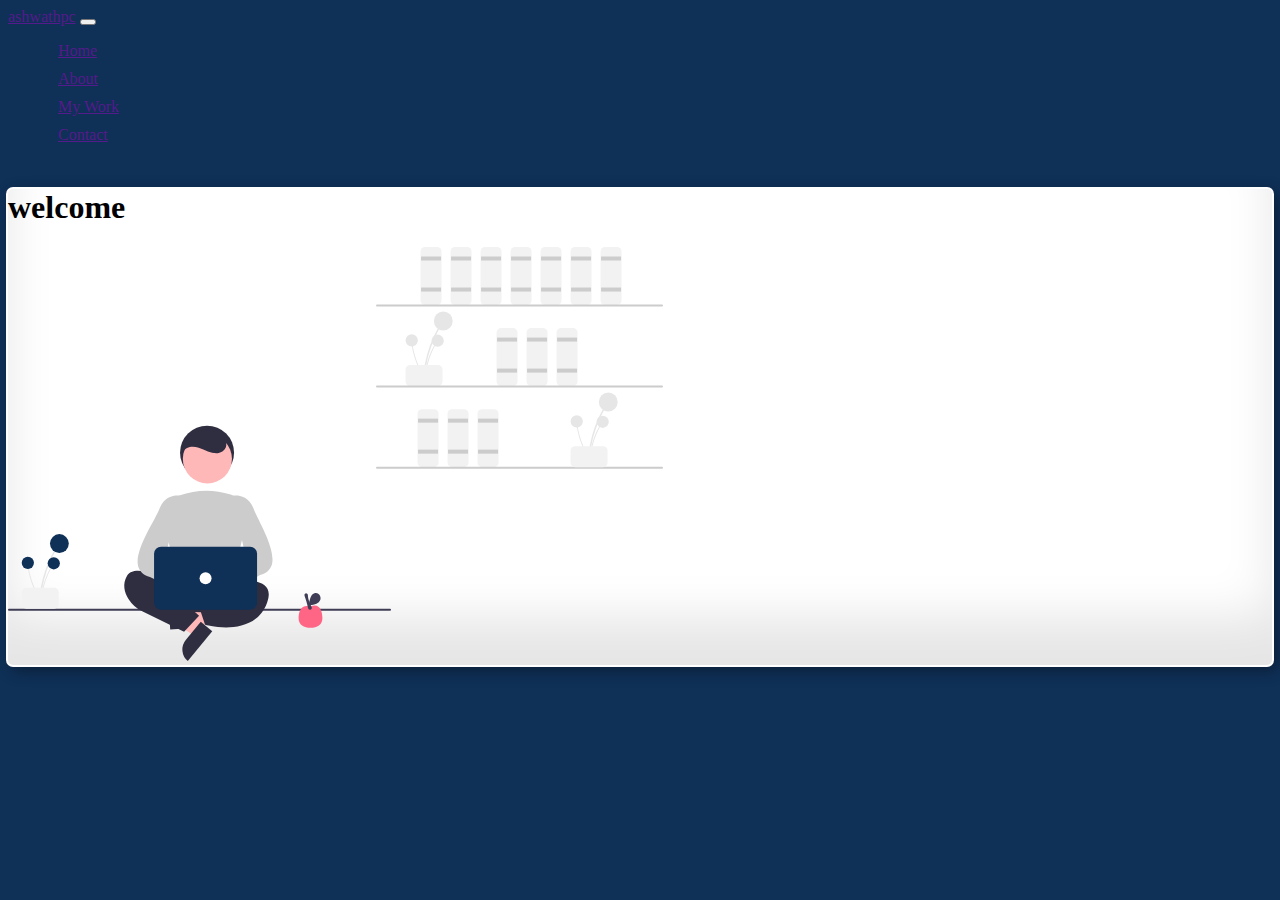
==== index.html @ 1b9793b8 "Add files via upload" ====
<!DOCTYPE html>
<html lang="en" dir="ltr">
</html>

<head>
  <meta charset="utf-8">
  <title>ashwathpc</title>

  <!-- Bootstrap -->

  <link rel="stylesheet" href="https://cdn.jsdelivr.net/npm/bootstrap@4.5.3/dist/css/bootstrap.min.css" integrity="sha384-TX8t27EcRE3e/ihU7zmQxVncDAy5uIKz4rEkgIXeMed4M0jlfIDPvg6uqKI2xXr2" crossorigin="anonymous">

  <!-- Custom CSS -->

  <link rel="stylesheet" href="css/style.css">

  <!-- Bootstrap Scripts -->

  <script src="https://cdn.jsdelivr.net/npm/bootstrap@5.0.0-beta1/dist/js/bootstrap.bundle.min.js" integrity="sha384-ygbV9kiqUc6oa4msXn9868pTtWMgiQaeYH7/t7LECLbyPA2x65Kgf80OJFdroafW" crossorigin="anonymous"></script>

</head>
<body>

  <!-- navigation Bar -->
  <section id="navBar">
    <div class="container">
      <nav class="navbar navbar-expand-lg navbar-dark">
        <a class="navbar-brand" href="">ashwathpc</a>
        <button class="navbar-toggler" type="button" data-toggle="collapse" data-target="#navbarSupportedContent" aria-controls="navbarSupportedContent" aria-expanded="false" aria-label="Toggle navigation">
          <span class="navbar-toggler-icon"></span>
        </button>
        <div class="collapse navbar-collapse" id="navbarSupportedContent">
          <ul class="navbar-nav ml-auto">
            <li class="nav-item">
              <a class="nav-link" href="">Home</a>
            </li>
            <li class="nav-item">
              <a class="nav-link" href="">About</a>
            </li>
            <li class="nav-item">
              <a class="nav-link" href="">My Work</a>
            </li>
            <li class="nav-item">
              <a class="nav-link" href="">Contact</a>
            </li>
          </ul>
        </div>
      </nav>
    </div>
  </section>

  <!-- Intro Page -->
  <section id="introRoom">
    <div class="myDiv introRoom container">
      <h1>welcome</h1>
      <img class="title-img" src="images/Title.svg" alt="title-img">
    </div>
  </section>

</body>

</html>
---- css/style.css ----
body{
  background-color: #0f3057;
}

.myDiv{
  background-color: white;
  border-radius: 5px;
  box-shadow:
       inset 0 -3em 3em rgba(0,0,0,0.1),
             0 0  0 2px rgb(255,255,255),
             0.3em 0.3em 1em rgba(0,0,0,0.4);
  animation: floatWidget 2s ease-in-out infinite alternate;
}

/* navbar */

#navBar li{
  margin: 10px;
  list-style: none;
  color: white;
}


/* Intro Room */

.introRoom{
  margin-top: 5vh;
}

.title-img{
  animation: floatWidget 2.5s ease-in-out infinite alternate;
}

@keyframes floatWidget{
  from{
    transform: translateY(0);
  }
  to{
    transform: translateY(10px);
  }
}
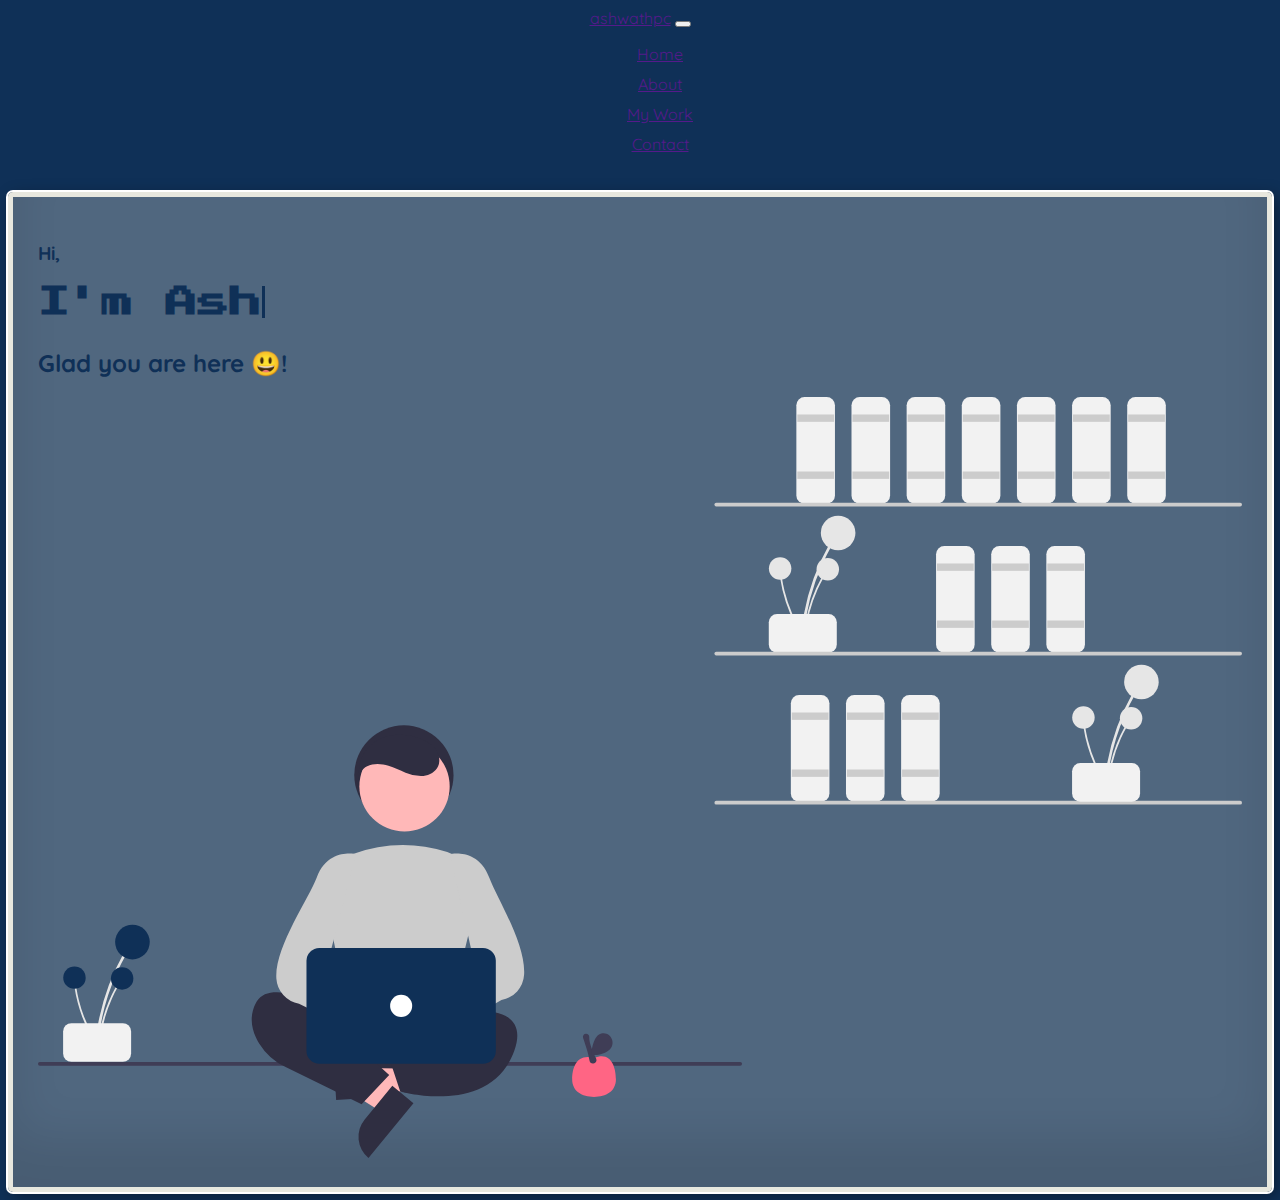
==== commit d91a3167: "Add files via upload" ====
--- a/index.html
+++ b/index.html
@@ -14,9 +14,16 @@
 
   <link rel="stylesheet" href="css/style.css">
 
+  <!-- Google Fonts -->
+
+  <link rel="preconnect" href="https://fonts.gstatic.com">
+  <link href="https://fonts.googleapis.com/css2?family=Press+Start+2P&family=Quicksand:wght@300;400;500;600;700&display=swap" rel="stylesheet">
+
   <!-- Bootstrap Scripts -->
 
-  <script src="https://cdn.jsdelivr.net/npm/bootstrap@5.0.0-beta1/dist/js/bootstrap.bundle.min.js" integrity="sha384-ygbV9kiqUc6oa4msXn9868pTtWMgiQaeYH7/t7LECLbyPA2x65Kgf80OJFdroafW" crossorigin="anonymous"></script>
+  <script src="https://code.jquery.com/jquery-3.5.1.slim.min.js" integrity="sha384-DfXdz2htPH0lsSSs5nCTpuj/zy4C+OGpamoFVy38MVBnE+IbbVYUew+OrCXaRkfj" crossorigin="anonymous"></script>
+  <script src="https://cdn.jsdelivr.net/npm/popper.js@1.16.1/dist/umd/popper.min.js" integrity="sha384-9/reFTGAW83EW2RDu2S0VKaIzap3H66lZH81PoYlFhbGU+6BZp6G7niu735Sk7lN" crossorigin="anonymous"></script>
+  <script src="https://cdn.jsdelivr.net/npm/bootstrap@4.5.3/dist/js/bootstrap.min.js" integrity="sha384-w1Q4orYjBQndcko6MimVbzY0tgp4pWB4lZ7lr30WKz0vr/aWKhXdBNmNb5D92v7s" crossorigin="anonymous"></script>
 
 </head>
 <body>
@@ -52,11 +59,23 @@
   <!-- Intro Page -->
   <section id="introRoom">
     <div class="myDiv introRoom container">
-      <h1>welcome</h1>
-      <img class="title-img" src="images/Title.svg" alt="title-img">
+      <div class="row title-name">
+        <div class="col-md-6">
+          <h3>Hi,</h3>
+          <h1>
+            <span class="Name-font">I'm 
+              <span class="txt-type" data-wait="3000" data-words='["Ashwath P C","a Designer","a Developer","a Tester"]'></span>            
+            </span>
+          </h1>
+          <h2><span class="Title-font"></span>Glad you are here 😃!</h2>
+        </div>
+        <div class="col-lg-6">
+          <img class="title-img" src="images/Title.svg" alt="title-img">
+        </div>        
+      </div>
     </div>
   </section>
-
+<script src="JS/main.js"></script>
 </body>
 
 </html>
--- a/css/style.css
+++ b/css/style.css
@@ -1,10 +1,16 @@
 body{
   background-color: #0f3057;
+  font-family: 'Quicksand', sans-serif;
+  /* color: #00587a; */
+  color: #0f3057;
+  text-align: center;
 }
 
 .myDiv{
-  background-color: white;
+  background-color: rgba(231, 231, 222, 0.3);
+  
   border-radius: 5px;
+  border: #e7e7de 5px solid;
   box-shadow:
        inset 0 -3em 3em rgba(0,0,0,0.1),
              0 0  0 2px rgb(255,255,255),
@@ -17,18 +23,32 @@
 #navBar li{
   margin: 10px;
   list-style: none;
-  color: white;
+  color: #e7e7de;
 }
 
 
 /* Intro Room */
 
 .introRoom{
-  margin-top: 5vh;
+  margin-top: 3%;
+  
 }
 
 .title-img{
   animation: floatWidget 2.5s ease-in-out infinite alternate;
+}
+
+.Name-font{
+  font-family: 'Press Start 2P', cursive;
+}
+
+.title-name{
+  text-align: left;
+  padding: 2%;
+}
+
+.title-img{
+  width: 100%;
 }
 
 @keyframes floatWidget{
@@ -38,4 +58,12 @@
   to{
     transform: translateY(10px);
   }
-}+}
+
+/* cursor */
+
+.txt-type > .txt{
+  border-right: 0.2rem solid #0f3057;
+}
+
+@media(maxw)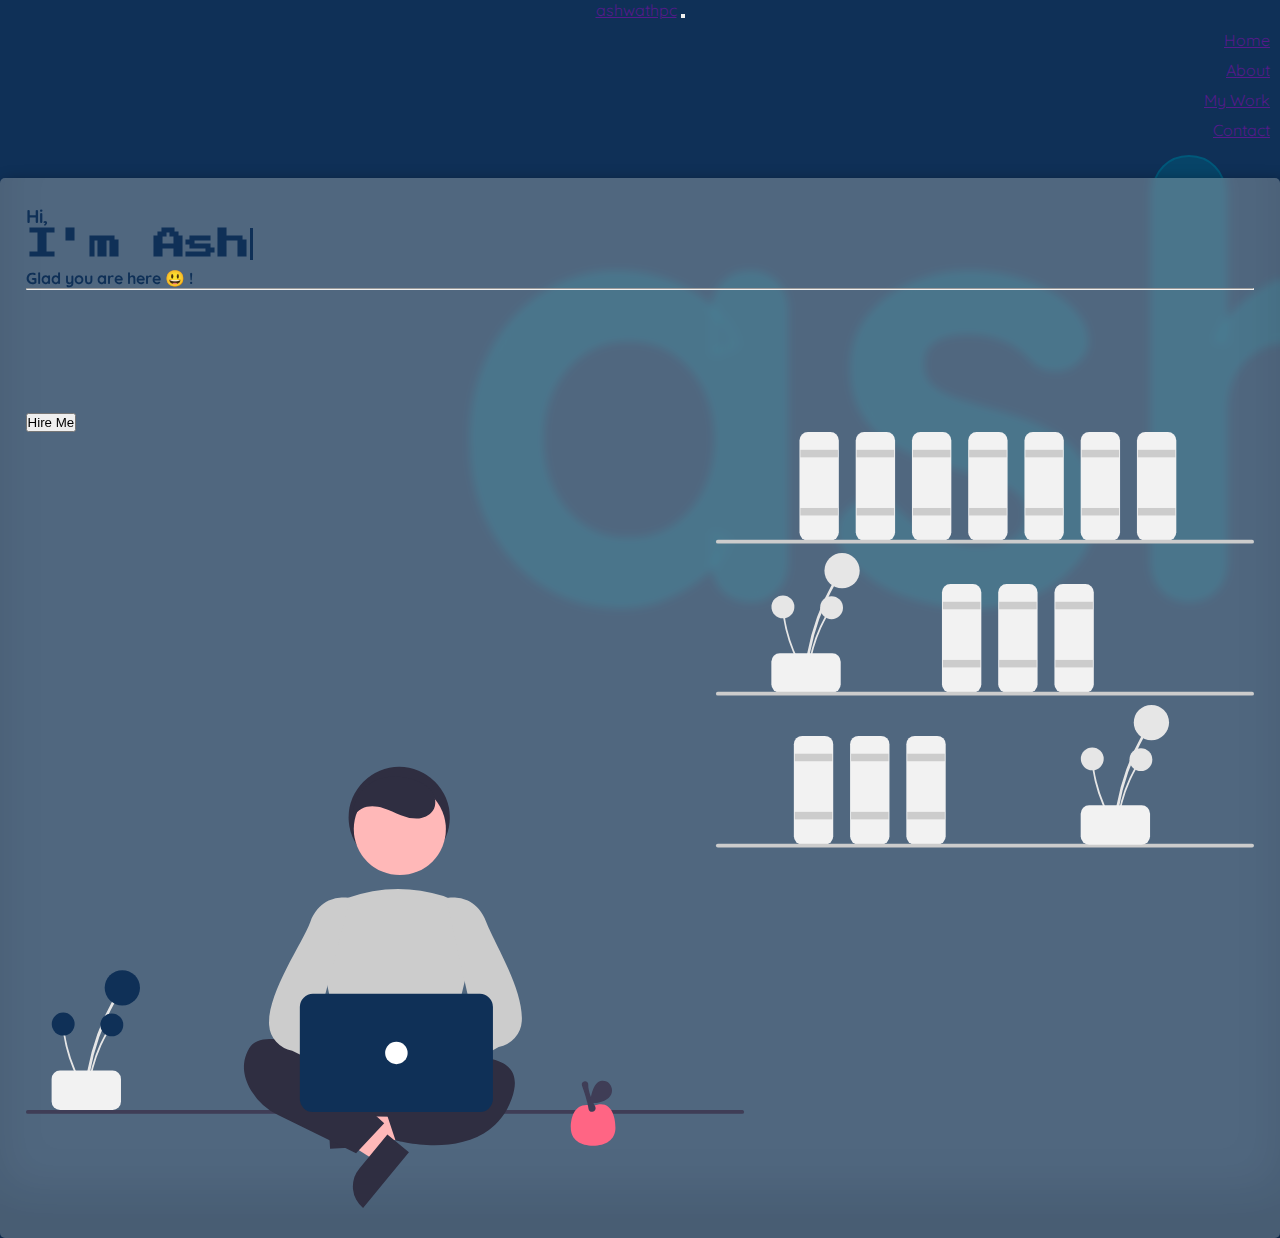
==== commit 4c684aa1: "Add files via upload" ====
--- a/index.html
+++ b/index.html
@@ -27,6 +27,12 @@
 
 </head>
 <body>
+
+  <!-- background text -->
+
+  <div class="bck-txt">
+    <p>ashwathpc</p>
+  </div>
 
   <!-- navigation Bar -->
   <section id="navBar">
@@ -60,14 +66,17 @@
   <section id="introRoom">
     <div class="myDiv introRoom container">
       <div class="row title-name">
-        <div class="col-md-6">
+        <div class="col-md-6 tiltCard">
           <h3>Hi,</h3>
           <h1>
             <span class="Name-font">I'm 
               <span class="txt-type" data-wait="3000" data-words='["Ashwath P C","a Designer","a Developer","a Tester"]'></span>            
             </span>
           </h1>
-          <h2><span class="Title-font"></span>Glad you are here 😃!</h2>
+          <h4><span class="Title-font"></span>Glad you are here 😃 !</h2>
+          <hr>
+          <button type="button" class="btn btn-outline-light myBtn">Hire Me</button>
+          
         </div>
         <div class="col-lg-6">
           <img class="title-img" src="images/Title.svg" alt="title-img">
@@ -75,7 +84,19 @@
       </div>
     </div>
   </section>
+
 <script src="JS/main.js"></script>
+
+<!-- Vennila Tilt JS Script -->
+<script type="text/javascript" src="JS/vanilla-tilt.js"></script>
+<script type="text/javascript">
+  VanillaTilt.init(document.querySelector(".tiltCard"),{
+		max: 25,
+    speed: 400,
+	});
+	
+	
+</script>
 </body>
 
 </html>
--- a/css/style.css
+++ b/css/style.css
@@ -1,3 +1,7 @@
+*{
+  padding: 0;
+  margin: 0;
+}
 body{
   background-color: #0f3057;
   font-family: 'Quicksand', sans-serif;
@@ -8,17 +12,19 @@
 
 .myDiv{
   background-color: rgba(231, 231, 222, 0.3);
-  
   border-radius: 5px;
-  border: #e7e7de 5px solid;
   box-shadow:
        inset 0 -3em 3em rgba(0,0,0,0.1),
-             0 0  0 2px rgb(255,255,255),
              0.3em 0.3em 1em rgba(0,0,0,0.4);
+  backdrop-filter: blur(5px);
   animation: floatWidget 2s ease-in-out infinite alternate;
 }
 
 /* navbar */
+
+.navbar-collapse{
+  text-align: right;
+}
 
 #navBar li{
   margin: 10px;
@@ -26,12 +32,26 @@
   color: #e7e7de;
 }
 
+/* bckground text */
+
+.bck-txt{
+  width: 65%;
+  position: absolute;
+  color: rgba(0, 88, 122, 0.5);
+  font-size: 600px;
+  margin-left: 35%;
+  padding-right: -20%;
+  font-weight: 900;
+  text-shadow: 0 -3em 3em rgba(0,0,0,0.1);
+  overflow: hidden;
+  -webkit-text-stroke: 2px  #00587a;
+}
+
 
 /* Intro Room */
 
 .introRoom{
   margin-top: 3%;
-  
 }
 
 .title-img{
@@ -40,6 +60,7 @@
 
 .Name-font{
   font-family: 'Press Start 2P', cursive;
+  
 }
 
 .title-name{
@@ -49,6 +70,10 @@
 
 .title-img{
   width: 100%;
+}
+
+.myBtn{
+  margin-top: 10%;
 }
 
 @keyframes floatWidget{
@@ -65,5 +90,3 @@
 .txt-type > .txt{
   border-right: 0.2rem solid #0f3057;
 }
-
-@media(maxw)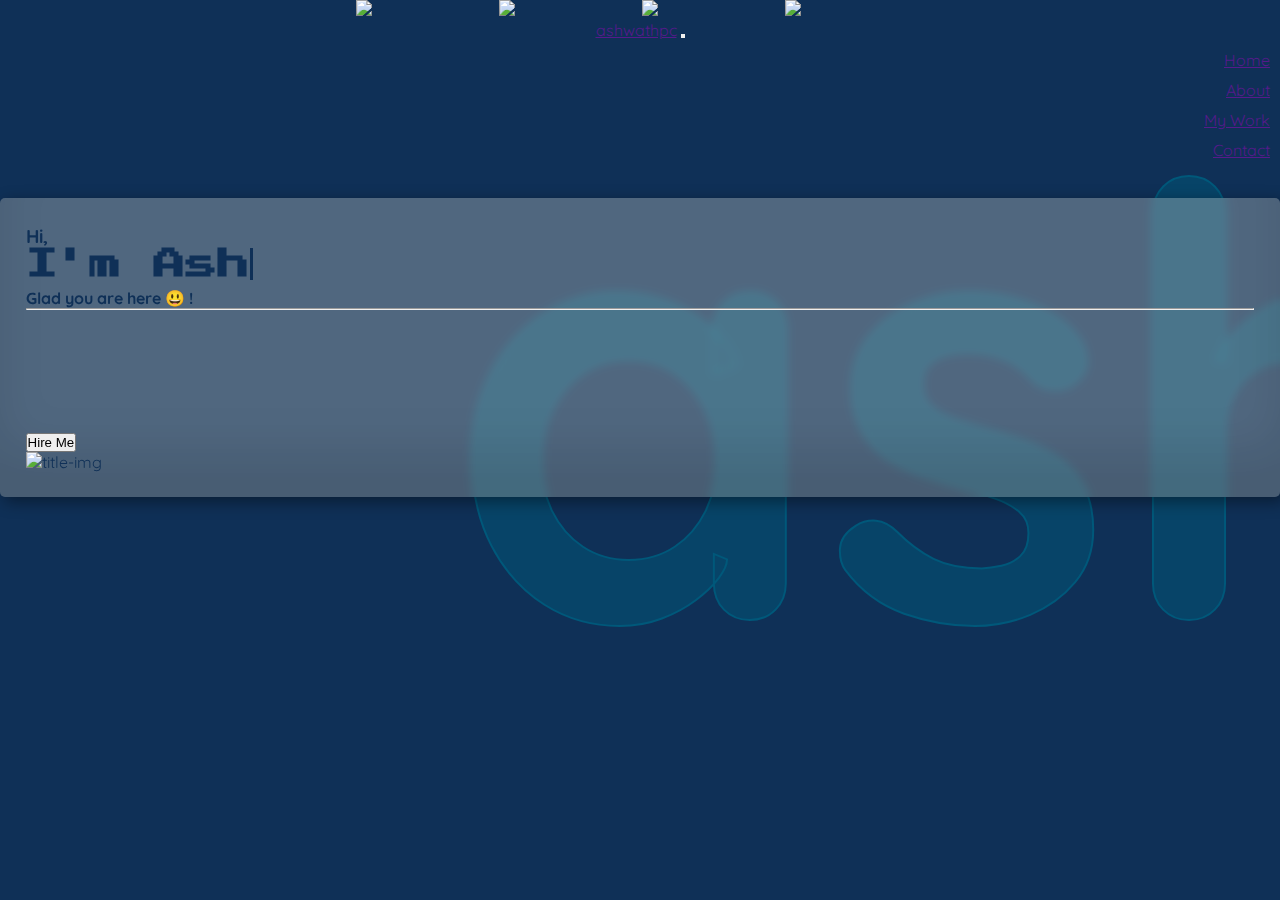
==== commit d2e42464: "Add files via upload" ====
--- a/index.html
+++ b/index.html
@@ -10,10 +10,6 @@
 
   <link rel="stylesheet" href="https://cdn.jsdelivr.net/npm/bootstrap@4.5.3/dist/css/bootstrap.min.css" integrity="sha384-TX8t27EcRE3e/ihU7zmQxVncDAy5uIKz4rEkgIXeMed4M0jlfIDPvg6uqKI2xXr2" crossorigin="anonymous">
 
-  <!-- Custom CSS -->
-
-  <link rel="stylesheet" href="css/style.css">
-
   <!-- Google Fonts -->
 
   <link rel="preconnect" href="https://fonts.gstatic.com">
@@ -25,19 +21,31 @@
   <script src="https://cdn.jsdelivr.net/npm/popper.js@1.16.1/dist/umd/popper.min.js" integrity="sha384-9/reFTGAW83EW2RDu2S0VKaIzap3H66lZH81PoYlFhbGU+6BZp6G7niu735Sk7lN" crossorigin="anonymous"></script>
   <script src="https://cdn.jsdelivr.net/npm/bootstrap@4.5.3/dist/js/bootstrap.min.js" integrity="sha384-w1Q4orYjBQndcko6MimVbzY0tgp4pWB4lZ7lr30WKz0vr/aWKhXdBNmNb5D92v7s" crossorigin="anonymous"></script>
 
+  <!-- Custom CSS -->
+
+  <link rel="stylesheet" href="css/style.css">
+
 </head>
 <body>
 
-  <!-- background text -->
+  <!-- background graphics -->
+  <div class="background">
+    <div class="arcade">
+      <img class="packBoard" src="images/arcade/pack board.png" alt="packman-board">
+      <img class="packBoard" src="images/arcade/pack board.png" alt="packman-board">
+      <img class="packBoard" src="images/arcade/pack board.png" alt="packman-board">
+      <img class="packBoard" src="images/arcade/pack board.png" alt="packman-board">
 
-  <div class="bck-txt">
-    <p>ashwathpc</p>
-  </div>
+    </div>
+    <div class="bck-txt">
+      <p>ashwathpc</p>
+    </div>
+</div>
 
   <!-- navigation Bar -->
   <section id="navBar">
     <div class="container">
-      <nav class="navbar navbar-expand-lg navbar-dark">
+      <nav class="navbar navbar-expand-lg navbar-light">
         <a class="navbar-brand" href="">ashwathpc</a>
         <button class="navbar-toggler" type="button" data-toggle="collapse" data-target="#navbarSupportedContent" aria-controls="navbarSupportedContent" aria-expanded="false" aria-label="Toggle navigation">
           <span class="navbar-toggler-icon"></span>
@@ -75,11 +83,11 @@
           </h1>
           <h4><span class="Title-font"></span>Glad you are here 😃 !</h2>
           <hr>
-          <button type="button" class="btn btn-outline-light myBtn">Hire Me</button>
+          <button type="button" class="btn btn-outline-dark myBtn">Hire Me</button>
           
         </div>
         <div class="col-lg-6">
-          <img class="title-img" src="images/Title.svg" alt="title-img">
+          <img class="title-img" src="images/Title1.svg" alt="title-img">
         </div>        
       </div>
     </div>
